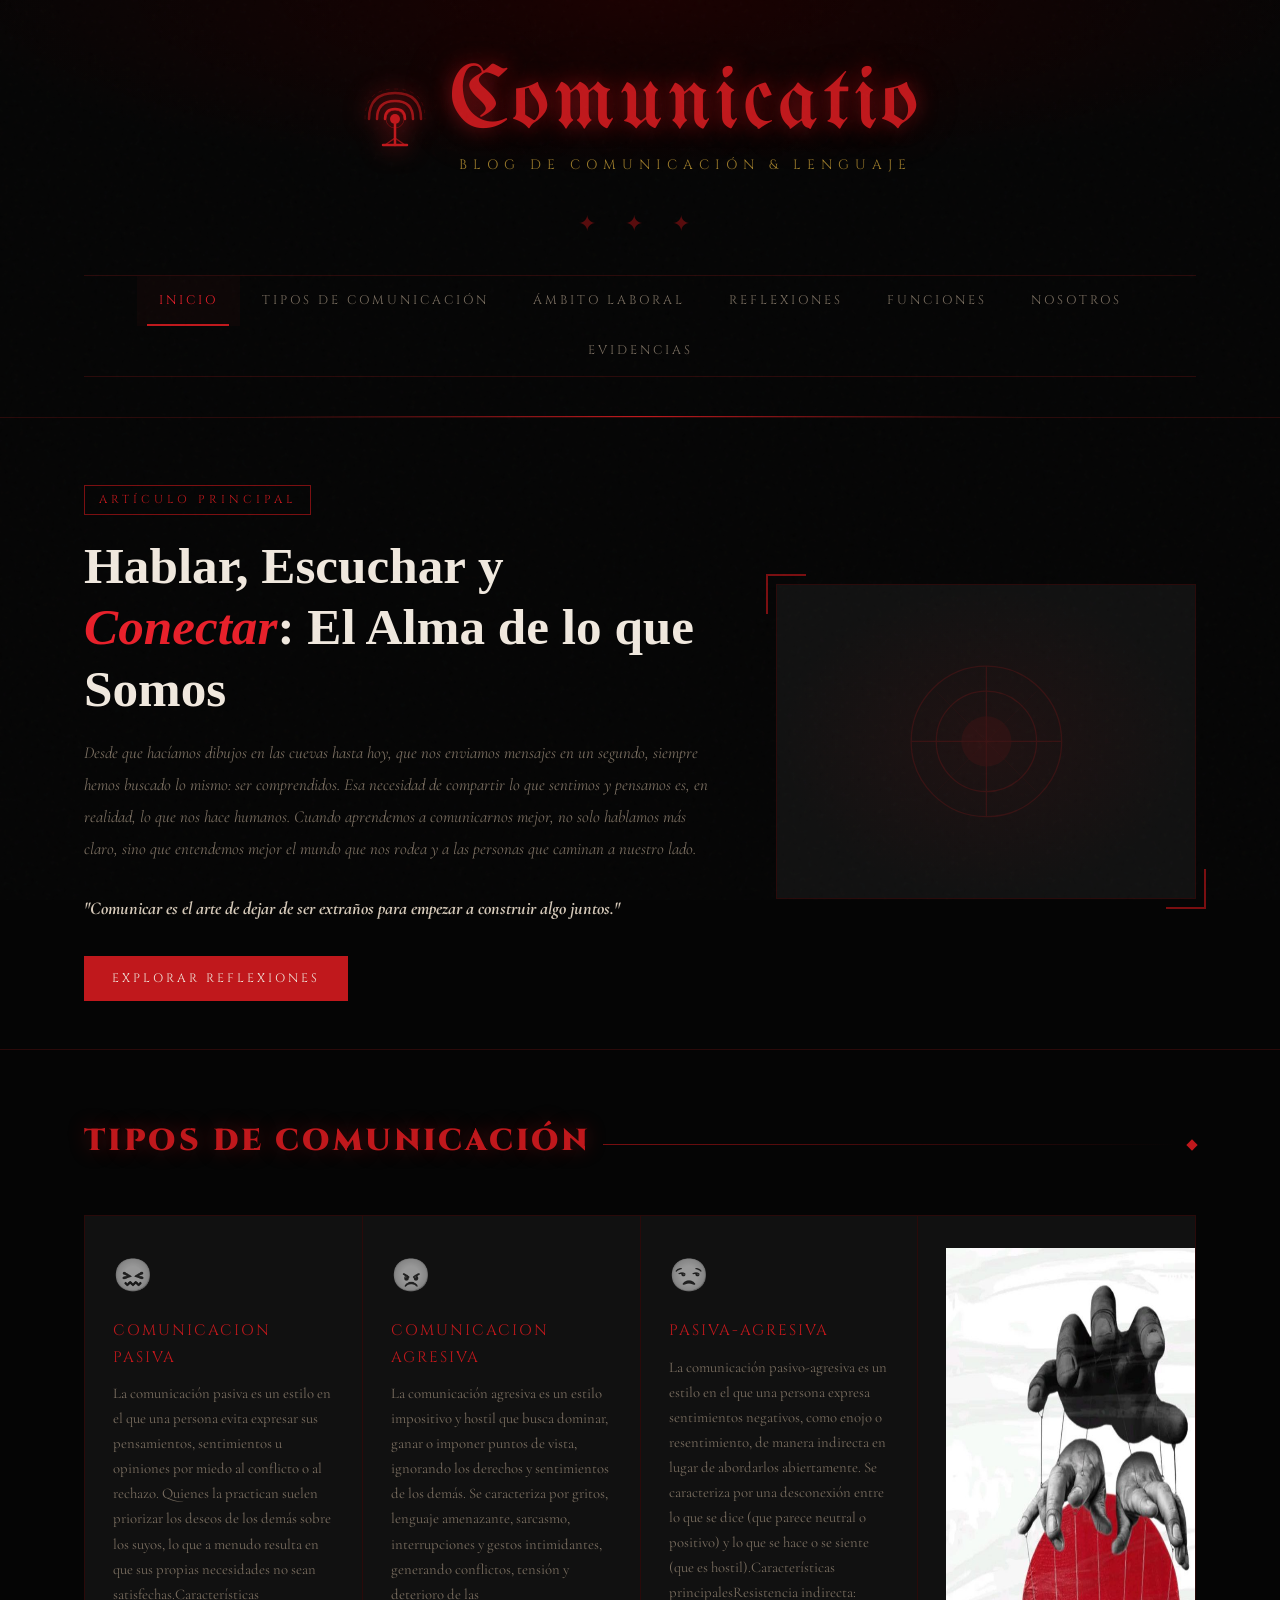
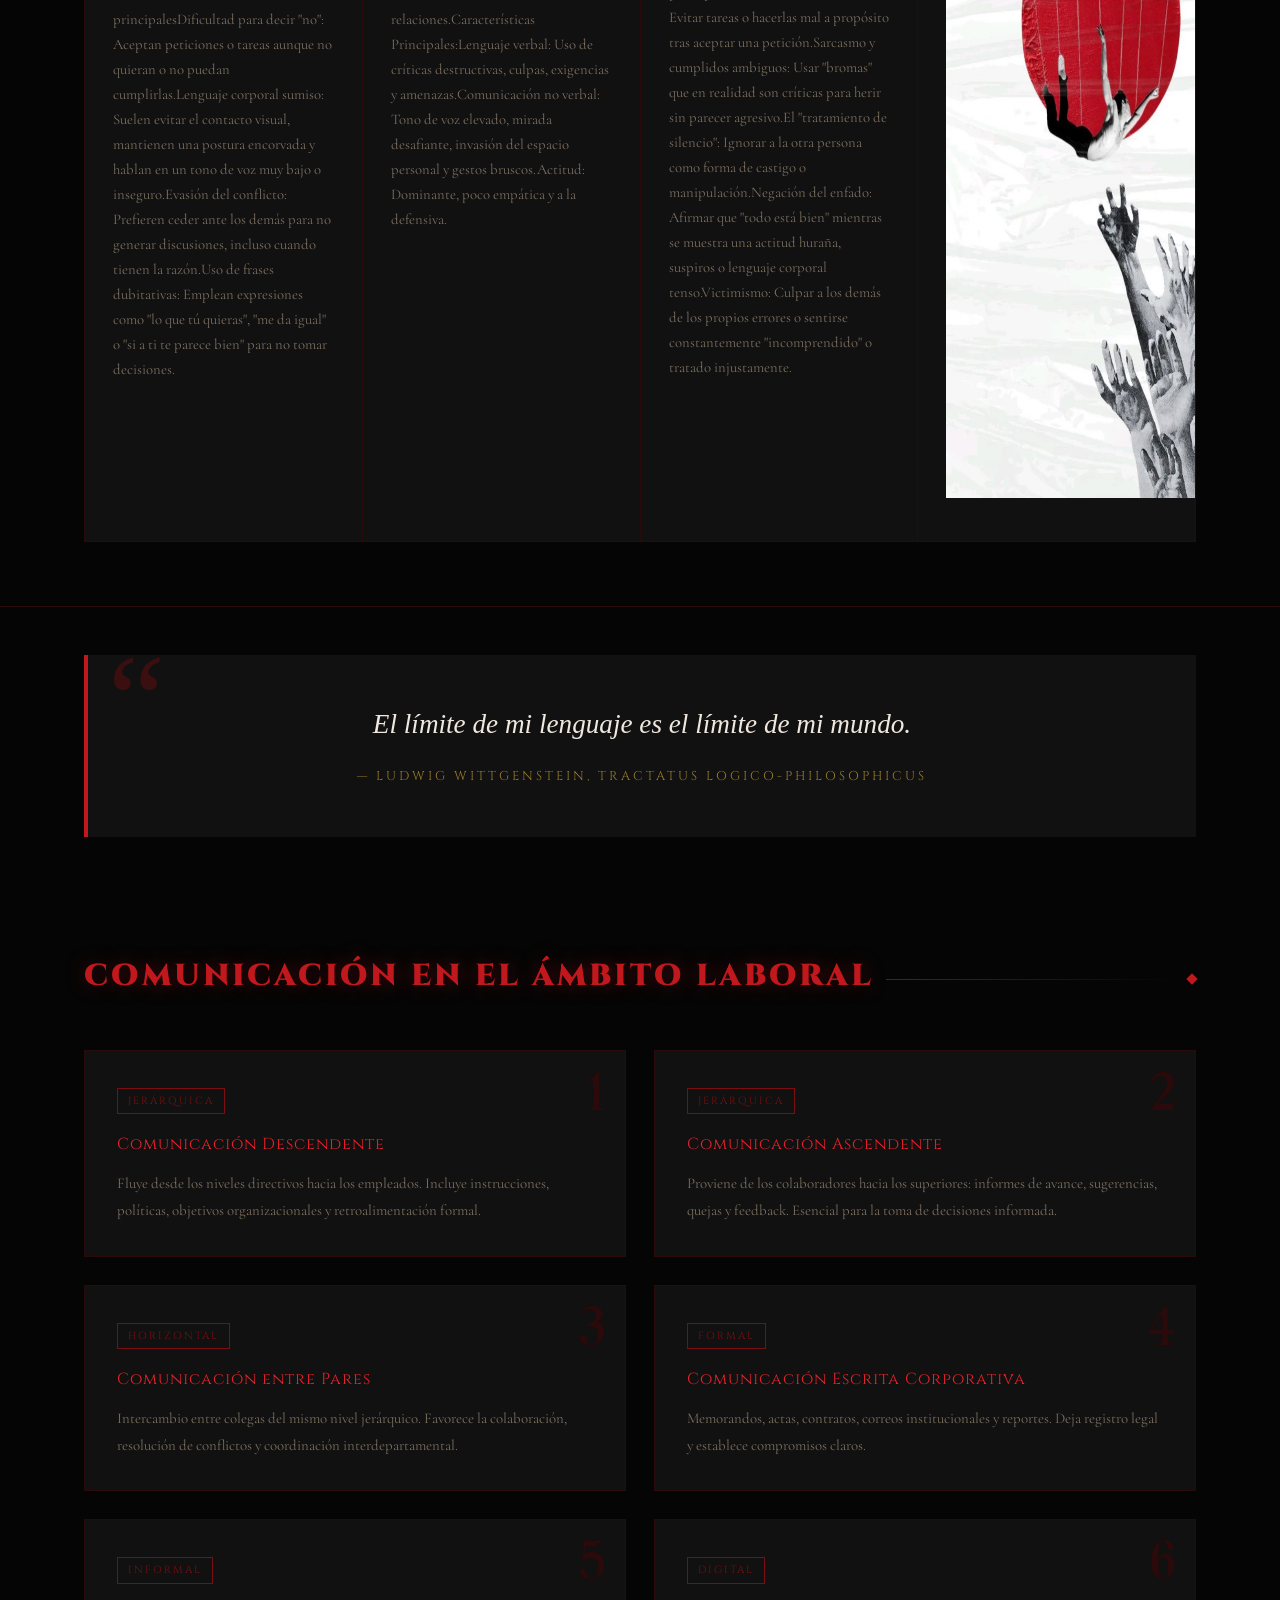
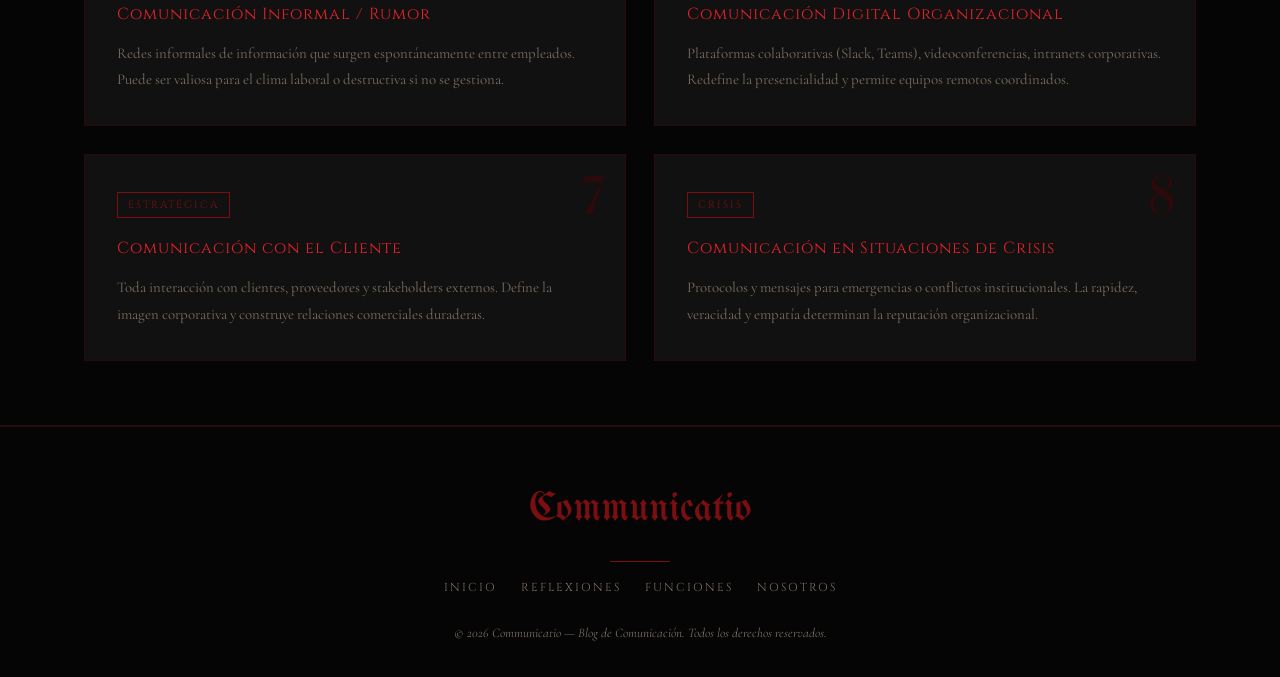
==== index.html @ f16a6598 "pagina de comunicacion" ====
<!DOCTYPE html>
<html lang="es">
<head>
  <meta charset="UTF-8" />
  <meta name="viewport" content="width=device-width, initial-scale=1.0"/>
  <title>Communicatio — Blog de Comunicación</title>
  <link href="https://fonts.googleapis.com/css2?family=UnifrakturMaguntia&family=IM+Fell+English:ital@0;1&family=Cinzel:wght@400;600;900&family=Cormorant+Garamond:ital,wght@0,300;0,400;0,600;1,300;1,400&display=swap" rel="stylesheet"/>
  <link rel="stylesheet" href="/css/style.css">
  
</head>
<body>

<!-- ══════════ HEADER ══════════ -->
<header>
  <div class="container">
    <a href="index.html" class="logo-wrap">
      <svg class="logo-svg" viewBox="0 0 72 72" fill="none" xmlns="http://www.w3.org/2000/svg">
        <path d="M10 36 Q10 10 36 10 Q62 10 62 36" stroke="#c0181c" stroke-width="2.5" stroke-linecap="round" fill="none" opacity="0.6"/>
        <path d="M18 36 Q18 18 36 18 Q54 18 54 36" stroke="#c0181c" stroke-width="2.5" stroke-linecap="round" fill="none" opacity="0.8"/>
        <path d="M26 36 Q26 26 36 26 Q46 26 46 36" stroke="#c0181c" stroke-width="2.5" stroke-linecap="round" fill="none"/>
        <circle cx="36" cy="36" r="5" fill="#c0181c"/>
        <circle cx="36" cy="36" r="9" stroke="#c0181c" stroke-width="1" fill="none" opacity="0.4"/>
        <line x1="36" y1="41" x2="36" y2="62" stroke="#c0181c" stroke-width="2.5" stroke-linecap="round"/>
        <line x1="24" y1="62" x2="48" y2="62" stroke="#c0181c" stroke-width="2.5" stroke-linecap="round"/>
        <line x1="36" y1="55" x2="26" y2="62" stroke="#c0181c" stroke-width="1.5" opacity="0.7"/>
        <line x1="36" y1="55" x2="46" y2="62" stroke="#c0181c" stroke-width="1.5" opacity="0.7"/>
        <path d="M6 36 Q6 6 36 6 Q66 6 66 36" stroke="#7a0e10" stroke-width="1" stroke-linecap="round" fill="none" opacity="0.35" stroke-dasharray="3 5"/>
      </svg>
      <div>
        <div class="site-title">Comunicatio</div>
        <div class="site-subtitle">Blog de Comunicación &amp; Lenguaje</div>
      </div>
    </a>

    <div class="ornament">✦ ✦ ✦</div>

    <nav>
      <a href="index.html" class="active">Inicio</a>
      <a href="index.html#tipos">Tipos de Comunicación</a>
      <a href="index.html#laboral">Ámbito Laboral</a>
      <a href="teorias.html">Reflexiones</a>
      <a href="recursos.html">Funciones</a>
      <a href="acerca.html">Nosotros</a>
      <a href="evidencias.html">Evidencias</a>
    </nav>
  </div>
</header>

<!-- ══════════ HERO ══════════ -->
<section class="hero">
  <div class="container">
    <div class="hero-inner">
      <div>
        <span class="hero-tag">Artículo Principal</span>
        <h1 class="hero-title"> Hablar, Escuchar y <em>Conectar</em>: El Alma de lo que Somos</h1>
        <p class="hero-excerpt">
          Desde que hacíamos dibujos en las cuevas hasta hoy, que nos enviamos mensajes en un segundo, siempre hemos buscado lo mismo: ser comprendidos. Esa necesidad de compartir lo que sentimos y pensamos es, en realidad, lo que nos hace humanos.

          Cuando aprendemos a comunicarnos mejor, no solo hablamos más claro, sino que entendemos mejor el mundo que nos rodea y a las personas que caminan a nuestro lado.
        </p>

        <strong><em>"Comunicar es el arte de dejar de ser extraños para empezar a construir algo juntos."</em></strong><br><br>
        <a href="teorias.html" class="btn">Explorar Reflexiones</a>
      </div>
      <div class="hero-frame">
        <div class="hero-img-box">
          <svg viewBox="0 0 200 200" fill="none" xmlns="http://www.w3.org/2000/svg">
            <circle cx="100" cy="100" r="60" stroke="#c0181c" stroke-width="1"/>
            <circle cx="100" cy="100" r="40" stroke="#c0181c" stroke-width="1"/>
            <circle cx="100" cy="100" r="20" fill="#c0181c" opacity=".5"/>
            <line x1="40" y1="100" x2="160" y2="100" stroke="#c0181c" stroke-width="1"/>
            <line x1="100" y1="40" x2="100" y2="160" stroke="#c0181c" stroke-width="1"/>
            <path d="M60 60 L140 140 M140 60 L60 140" stroke="#c0181c" stroke-width=".5" opacity=".4"/>
          </svg>
        </div>
      </div>
    </div>
  </div>
</section>

<!-- ══════════ TIPOS DE COMUNICACIÓN ══════════ -->
<section class="tipos-section" id="tipos">
  <div class="container">
    <div class="section-rule">
      <h2 class="section-heading">Tipos de Comunicación</h2>
      <div class="line"></div>
      <div class="diamond"></div>
    </div>
    <div class="tipos-grid">
      <div class="tipo-card">
        <span class="tipo-icon">😖</span>
        <div class="tipo-name">Comunicacion Pasiva</div>
        <p class="tipo-desc">La comunicación pasiva es un estilo en el que una persona evita expresar sus pensamientos, sentimientos u opiniones por miedo al conflicto o al rechazo. Quienes la practican suelen priorizar los deseos de los demás sobre los suyos, lo que a menudo resulta en que sus propias necesidades no sean satisfechas.Características principalesDificultad para decir "no": Aceptan peticiones o tareas aunque no quieran o no puedan cumplirlas.Lenguaje corporal sumiso: Suelen evitar el contacto visual, mantienen una postura encorvada y hablan en un tono de voz muy bajo o inseguro.Evasión del conflicto: Prefieren ceder ante los demás para no generar discusiones, incluso cuando tienen la razón.Uso de frases dubitativas: Emplean expresiones como "lo que tú quieras", "me da igual" o "si a ti te parece bien" para no tomar decisiones.</p>
     </div>
      <div class="tipo-card">
        <span class="tipo-icon">😠</span>
        <div class="tipo-name">Comunicacion Agresiva</div>
        <p class="tipo-desc">La comunicación agresiva es un estilo impositivo y hostil que busca dominar, ganar o imponer puntos de vista, ignorando los derechos y sentimientos de los demás. Se caracteriza por gritos, lenguaje amenazante, sarcasmo, interrupciones y gestos intimidantes, generando conflictos, tensión y deterioro de las relaciones.Características Principales:Lenguaje verbal: Uso de críticas destructivas, culpas, exigencias y amenazas.Comunicación no verbal: Tono de voz elevado, mirada desafiante, invasión del espacio personal y gestos bruscos.Actitud: Dominante, poco empática y a la defensiva.</p>
      </div>
      <div class="tipo-card">
        <span class="tipo-icon">😒</span>
        <div class="tipo-name">Pasiva-Agresiva</div>
        <p class="tipo-desc">La comunicación pasivo-agresiva es un estilo en el que una persona expresa sentimientos negativos, como enojo o resentimiento, de manera indirecta en lugar de abordarlos abiertamente. Se caracteriza por una desconexión entre lo que se dice (que parece neutral o positivo) y lo que se hace o se siente (que es hostil).Características principalesResistencia indirecta: Evitar tareas o hacerlas mal a propósito tras aceptar una petición.Sarcasmo y cumplidos ambiguos: Usar "bromas" que en realidad son críticas para herir sin parecer agresivo.El "tratamiento de silencio": Ignorar a la otra persona como forma de castigo o manipulación.Negación del enfado: Afirmar que "todo está bien" mientras se muestra una actitud huraña, suspiros o lenguaje corporal tenso.Victimismo: Culpar a los demás de los propios errores o sentirse constantemente "incomprendido" o tratado injustamente.</p>
      </div>
      <div class="tipo-card"><img src="/img/falling.jpg" width="300" height="850"></p>
      </div>
 </div>
</section>

<!-- ══════════ QUOTE ══════════ -->
<div class="container">
  <blockquote class="quote-block">
    <p class="quote-text">El límite de mi lenguaje es el límite de mi mundo.</p>
    <p class="quote-author">— Ludwig Wittgenstein, Tractatus Logico-Philosophicus</p>
  </blockquote>
</div>

<!-- ══════════ COMUNICACIÓN LABORAL ══════════ -->
<section class="laboral-section" id="laboral">
  <div class="container">
    <div class="section-rule">
      <h2 class="section-heading">Comunicación en el Ámbito Laboral</h2>
      <div class="line"></div>
      <div class="diamond"></div>
    </div>
    <div class="laboral-grid">
      <div class="laboral-card">
        <div class="laboral-card-num">1</div>
        <span class="laboral-badge">Jerárquica</span>
        <div class="laboral-card-title">Comunicación Descendente</div>
        <p>Fluye desde los niveles directivos hacia los empleados. Incluye instrucciones, políticas, objetivos organizacionales y retroalimentación formal.</p>
      </div>
      <div class="laboral-card">
        <div class="laboral-card-num">2</div>
        <span class="laboral-badge">Jerárquica</span>
        <div class="laboral-card-title">Comunicación Ascendente</div>
        <p>Proviene de los colaboradores hacia los superiores: informes de avance, sugerencias, quejas y feedback. Esencial para la toma de decisiones informada.</p>
      </div>
      <div class="laboral-card">
        <div class="laboral-card-num">3</div>
        <span class="laboral-badge">Horizontal</span>
        <div class="laboral-card-title">Comunicación entre Pares</div>
        <p>Intercambio entre colegas del mismo nivel jerárquico. Favorece la colaboración, resolución de conflictos y coordinación interdepartamental.</p>
      </div>
      <div class="laboral-card">
        <div class="laboral-card-num">4</div>
        <span class="laboral-badge">Formal</span>
        <div class="laboral-card-title">Comunicación Escrita Corporativa</div>
        <p>Memorandos, actas, contratos, correos institucionales y reportes. Deja registro legal y establece compromisos claros.</p>
      </div>
      <div class="laboral-card">
        <div class="laboral-card-num">5</div>
        <span class="laboral-badge">Informal</span>
        <div class="laboral-card-title">Comunicación Informal / Rumor</div>
        <p>Redes informales de información que surgen espontáneamente entre empleados. Puede ser valiosa para el clima laboral o destructiva si no se gestiona.</p>
      </div>
      <div class="laboral-card">
        <div class="laboral-card-num">6</div>
        <span class="laboral-badge">Digital</span>
        <div class="laboral-card-title">Comunicación Digital Organizacional</div>
        <p>Plataformas colaborativas (Slack, Teams), videoconferencias, intranets corporativas. Redefine la presencialidad y permite equipos remotos coordinados.</p>
      </div>
      <div class="laboral-card">
        <div class="laboral-card-num">7</div>
        <span class="laboral-badge">Estratégica</span>
        <div class="laboral-card-title">Comunicación con el Cliente</div>
        <p>Toda interacción con clientes, proveedores y stakeholders externos. Define la imagen corporativa y construye relaciones comerciales duraderas.</p>
      </div>
      <div class="laboral-card">
        <div class="laboral-card-num">8</div>
        <span class="laboral-badge">Crisis</span>
        <div class="laboral-card-title">Comunicación en Situaciones de Crisis</div>
        <p>Protocolos y mensajes para emergencias o conflictos institucionales. La rapidez, veracidad y empatía determinan la reputación organizacional.</p>
      </div>
    </div>
  </div>
</section>

<!-- ══════════ POSTS + SIDEBAR ══════════ -->


<!-- ══════════ FOOTER ══════════ -->
<footer>
  <div class="container">
    <div class="footer-logo">Communicatio</div>
    <div class="footer-divider"></div>
    <div class="footer-links">
      <a href="index.html">Inicio</a>
      <a href="teorias.html">Reflexiones</a>
      <a href="recursos.html">Funciones</a>
      <a href="acerca.html">Nosotros</a>
    </div>
    <p class="footer-copy">© 2026 Communicatio — Blog de Comunicación. Todos los derechos reservados.</p>
  </div>
</footer>

</body>
</html>
---- css/style.css ----
/* ════════════════════════════════
   COMMUNICATIO — styles.css
   Estilos globales para todas las páginas
════════════════════════════════ */

/* ── VARIABLES ── */
:root {
  --bg:          #050505;
  --surface:     #0d0d0d;
  --card:        #111111;
  --border:      #2a0a0a;
  --red:         #c0181c;
  --red-light:   #e8202a;
  --red-glow:    #ff2a30;
  --red-dim:     #7a0e10;
  --gold:        #9a7a2a;
  --gold-light:  #c9a84c;
  --text:        #d4c8b8;
  --text-muted:  #7a6e60;
  --white:       #f0e8de;
}

/* ── RESET ── */
*, *::before, *::after { box-sizing: border-box; margin: 0; padding: 0; }
html { scroll-behavior: smooth; }

body {
  background: var(--bg);
  color: var(--text);
  font-family: 'Cormorant Garamond', Georgia, serif;
  font-size: 18px;
  line-height: 1.75;
  overflow-x: hidden;
}

body::before {
  content: '';
  position: fixed; inset: 0;
  background-image: url("data:image/svg+xml,%3Csvg viewBox='0 0 200 200' xmlns='http://www.w3.org/2000/svg'%3E%3Cfilter id='noise'%3E%3CfeTurbulence type='fractalNoise' baseFrequency='0.85' numOctaves='4' stitchTiles='stitch'/%3E%3C/filter%3E%3Crect width='100%25' height='100%25' filter='url(%23noise)' opacity='0.04'/%3E%3C/svg%3E");
  pointer-events: none;
  z-index: 9999;
  opacity: 0.5;
}

::-webkit-scrollbar { width: 6px; }
::-webkit-scrollbar-track { background: var(--bg); }
::-webkit-scrollbar-thumb { background: var(--red-dim); border-radius: 3px; }
::selection { background: var(--red); color: var(--white); }

/* ════════════════════════════════
   HEADER
════════════════════════════════ */
header {
  position: relative;
  text-align: center ;
  padding: 60px 20px 40px;
  border-bottom: 1px solid var(--border);
  background: radial-gradient(ellipse 80% 60% at 50% 0%, #1a0000 0%, transparent 70%);
  overflow: visible;
}

header::after {
  content: '';
  position: absolute;
  bottom: 0; left: 50%;
  transform: translateX(-50%);
  width: 60%; height: 1px;
  background: linear-gradient(90deg, transparent, var(--red), transparent);
}

.logo-wrap {
  display: inline-flex;
  align-items: center;
  gap: 18px;
  margin-bottom: 16px;
  text-decoration: none;
}

.logo-svg {
  width: 72px; height: 72px;
  filter: drop-shadow(0 0 12px var(--red));
  animation: pulse-glow 3s ease-in-out infinite;
}

@keyframes pulse-glow {
  0%, 100% { filter: drop-shadow(0 0 8px var(--red)); }
  50%       { filter: drop-shadow(0 0 22px var(--red-glow)) drop-shadow(0 0 40px var(--red-dim)); }
}

.site-title {
  font-family: 'UnifrakturMaguntia', cursive;
  font-size: clamp(2.8rem, 7vw, 5.5rem);
  color: var(--red);
  letter-spacing: 4px;
  line-height: 1;
  text-shadow: 0 0 20px rgba(192,24,28,.6), 0 0 60px rgba(192,24,28,.2);
  text-align: center;
}

.site-subtitle {
  font-family: 'Cinzel', serif;
  font-size: .85rem;
  letter-spacing: 6px;
  text-transform: uppercase;
  color: var(--gold);
  margin-top: 6px;
  text-align: center;
}

.ornament {
  color: var(--red-dim);
  font-size: 1.4rem;
  letter-spacing: 12px;
  margin: 10px 0 0;
  opacity: .7;
}

/* ── NAV ── */
nav {
  display: flex;
  justify-content: center;
  flex-wrap: wrap;
  gap: 0;
  margin-top: 32px;
  border-top: 1px solid var(--border);
  border-bottom: 1px solid var(--border);
}

nav a {
  font-family: 'Cinzel', serif;
  font-size: .78rem;
  letter-spacing: 3px;
  text-transform: uppercase;
  color: var(--text-muted);
  text-decoration: none;
  padding: 14px 22px;
  transition: color .3s, background .3s;
  position: relative;
}

nav a::after {
  content: '';
  position: absolute;
  bottom: 0; left: 50%; right: 50%;
  height: 2px;
  background: var(--red);
  transition: left .3s, right .3s;
}

nav a:hover,
nav a.active { color: var(--red-light); background: rgba(192,24,28,.04); }
nav a:hover::after,
nav a.active::after { left: 10%; right: 10%; }

/* ════════════════════════════════
   LAYOUT
════════════════════════════════ */
.container {
  max-width: 1160px;
  margin: 0 auto;
  padding: 0 24px;
}

/* ── TÍTULOS DE SECCIÓN ── */
.section-heading {
  font-family: 'Cinzel', serif;
  font-size: clamp(1.3rem, 3vw, 1.9rem);
  font-weight: 900;
  color: var(--red);
  letter-spacing: 3px;
  text-transform: uppercase;
  margin-bottom: 8px;
  text-shadow: 0 0 20px rgba(192,24,28,.4);
}

.section-rule {
  display: flex;
  align-items: center;
  gap: 12px;
  margin-bottom: 40px;
}

.section-rule .line {
  flex: 1;
  height: 1px;
  background: linear-gradient(90deg, var(--red-dim), transparent);
}

.section-rule .diamond {
  width: 8px; height: 8px;
  background: var(--red);
  transform: rotate(45deg);
  flex-shrink: 0;
}

/* ── PAGE HERO (páginas internas) ── */
.page-hero {
  padding: 64px 0 48px;
  border-bottom: 1px solid var(--border);
  text-align: center;
  background: radial-gradient(ellipse 60% 60% at 50% 0%, rgba(192,24,28,.06) 0%, transparent 70%);
}

.page-hero-tag {
  font-family: 'Cinzel', serif;
  font-size: .72rem;
  letter-spacing: 4px;
  text-transform: uppercase;
  color: var(--red);
  border: 1px solid var(--red-dim);
  display: inline-block;
  padding: 4px 14px;
  margin-bottom: 20px;
}

.page-hero h1 {
  font-family: 'IM Fell English', Georgia, serif;
  font-size: clamp(2.2rem, 5vw, 3.8rem);
  color: var(--white);
  line-height: 1.2;
  margin-bottom: 16px;
}

.page-hero h1 em { color: var(--red-light); font-style: italic; }

.page-hero p {
  font-size: 1.05rem;
  color: var(--text-muted);
  font-style: italic;
  max-width: 640px;
  margin: 0 auto;
  line-height: 1.9;
}

/* ════════════════════════════════
   HERO (index)
════════════════════════════════ */
.hero {
  padding: 64px 0 48px;
  border-bottom: 1px solid var(--border);
}

.hero-inner {
  display: grid;
  grid-template-columns: 1fr 420px;
  gap: 56px;
  align-items: center;
}

.hero-tag {
  font-family: 'Cinzel', serif;
  font-size: .72rem;
  letter-spacing: 4px;
  text-transform: uppercase;
  color: var(--red);
  border: 1px solid var(--red-dim);
  display: inline-block;
  padding: 4px 14px;
  margin-bottom: 20px;
}

.hero-title {
  font-family: 'IM Fell English', Georgia, serif;
  font-size: clamp(2rem, 4vw, 3.2rem);
  color: var(--white);
  line-height: 1.2;
  margin-bottom: 18px;
}

.hero-title em { color: var(--red-light); font-style: italic; }

.hero-excerpt {
  color: var(--text-muted);
  font-size: 1.05rem;
  font-style: italic;
  margin-bottom: 28px;
  line-height: 1.9;
}

.btn {
  font-family: 'Cinzel', serif;
  font-size: .76rem;
  letter-spacing: 3px;
  text-transform: uppercase;
  color: var(--white);
  background: var(--red);
  border: none;
  padding: 12px 28px;
  cursor: pointer;
  text-decoration: none;
  display: inline-block;
  transition: background .3s, box-shadow .3s;
}

.btn:hover {
  background: var(--red-light);
  box-shadow: 0 0 24px rgba(192,24,28,.5);
}

.hero-frame { position: relative; }

.hero-img-box {
  width: 100%;
  aspect-ratio: 4/3;
  background: var(--card);
  border: 1px solid var(--border);
  display: flex;
  align-items: center;
  justify-content: center;
  overflow: hidden;
  position: relative;
}

.hero-img-box svg { width: 60%; opacity: .18; }

.hero-img-box::before {
  content: '';
  position: absolute; inset: 0;
  background: radial-gradient(ellipse at center, rgba(192,24,28,.08) 0%, transparent 70%);
}

.hero-frame::before,
.hero-frame::after {
  content: '';
  position: absolute;
  width: 40px; height: 40px;
  border-color: var(--red-dim);
  border-style: solid;
}

.hero-frame::before { top: -10px; left: -10px; border-width: 2px 0 0 2px; }
.hero-frame::after  { bottom: -10px; right: -10px; border-width: 0 2px 2px 0; }

/* ════════════════════════════════
   TIPOS DE COMUNICACIÓN
════════════════════════════════ */
.tipos-section {
  padding: 64px 0;
  border-bottom: 1px solid var(--border);
}

.tipos-grid {
  display: grid;
  grid-template-columns: repeat(auto-fill, minmax(260px, 1fr));
  gap: 1px;
  background: var(--border);
  border: 1px solid var(--border);
}

.tipo-card {
  background: var(--card);
  padding: 32px 28px;
  transition: background .3s;
  position: relative;
  overflow: hidden;
  cursor: pointer;
}

.tipo-card::before {
  content: '';
  position: absolute;
  top: 0; left: 0;
  width: 3px; height: 0;
  background: var(--red);
  transition: height .4s ease;
}

.tipo-card:hover { background: #161010; }
.tipo-card:hover::before { height: 100%; }

.tipo-icon {
  font-size: 2rem;
  margin-bottom: 14px;
  display: block;
  filter: grayscale(1) brightness(0.7);
  transition: filter .3s;
}

.tipo-card:hover .tipo-icon { filter: none; }

.tipo-name {
  font-family: 'Cinzel', serif;
  font-size: .95rem;
  letter-spacing: 2px;
  color: var(--red);
  text-transform: uppercase;
  margin-bottom: 10px;
}

.tipo-desc {
  font-size: .92rem;
  color: var(--text-muted);
  line-height: 1.7;
}

/* ════════════════════════════════
   COMUNICACIÓN LABORAL
════════════════════════════════ */
.laboral-section {
  padding: 64px 0;
  border-bottom: 1px solid var(--border);
}

.laboral-grid {
  display: grid;
  grid-template-columns: 1fr 1fr;
  gap: 28px;
}

.laboral-card {
  background: var(--card);
  border: 1px solid var(--border);
  padding: 32px;
  position: relative;
  transition: border-color .3s, transform .3s;
}

.laboral-card:hover {
  border-color: var(--red-dim);
  transform: translateY(-3px);
}

.laboral-card-num {
  font-family: 'UnifrakturMaguntia', cursive;
  font-size: 3.5rem;
  color: var(--border);
  position: absolute;
  top: 16px; right: 20px;
  line-height: 1;
  transition: color .3s;
}

.laboral-card:hover .laboral-card-num { color: var(--red-dim); }

.laboral-card-title {
  font-family: 'Cinzel', serif;
  font-size: 1rem;
  color: var(--red-light);
  margin-bottom: 12px;
  letter-spacing: 1px;
}

.laboral-card p { font-size: .93rem; color: var(--text-muted); line-height: 1.8; }

.laboral-badge {
  display: inline-block;
  font-family: 'Cinzel', serif;
  font-size: .65rem;
  letter-spacing: 2px;
  padding: 3px 10px;
  border: 1px solid var(--red-dim);
  color: var(--red-dim);
  text-transform: uppercase;
  margin-bottom: 16px;
}

/* ════════════════════════════════
   POSTS GRID
════════════════════════════════ */
.posts-grid {
  display: grid;
  grid-template-columns: repeat(3, 1fr);
  gap: 24px;
}

.post-card {
  background: var(--card);
  border: 1px solid var(--border);
  overflow: hidden;
  transition: border-color .3s, transform .3s;
}

.post-card:hover {
  border-color: var(--red-dim);
  transform: translateY(-4px);
}

.post-thumb {
  height: 160px;
  background: var(--surface);
  display: flex;
  align-items: center;
  justify-content: center;
  position: relative;
  overflow: hidden;
}

.post-thumb-label {
  font-family: 'UnifrakturMaguntia', cursive;
  font-size: 2.5rem;
  color: rgba(192,24,28,.15);
  text-align: center;
  padding: 0 20px;
  line-height: 1.2;
}

.post-thumb::after {
  content: '';
  position: absolute;
  bottom: 0; left: 0; right: 0;
  height: 60px;
  background: linear-gradient(transparent, var(--card));
}

.post-body { padding: 24px; }

.post-cat {
  font-family: 'Cinzel', serif;
  font-size: .68rem;
  letter-spacing: 3px;
  text-transform: uppercase;
  color: var(--red);
  margin-bottom: 10px;
  display: block;
}

.post-title {
  font-family: 'IM Fell English', serif;
  font-size: 1.15rem;
  color: var(--white);
  margin-bottom: 10px;
  line-height: 1.4;
}

.post-title a { color: inherit; text-decoration: none; transition: color .3s; }
.post-title a:hover { color: var(--red-light); }

.post-meta { font-size: .8rem; color: var(--text-muted); font-style: italic; }
.post-excerpt { font-size: .9rem; color: var(--text-muted); margin: 10px 0 16px; line-height: 1.7; }

/* ════════════════════════════════
   QUOTE
════════════════════════════════ */
.quote-block {
  margin: 48px 0;
  padding: 48px 60px;
  background: var(--card);
  border-left: 4px solid var(--red);
  text-align: center;
  position: relative;
}

.quote-block::before {
  content: '\201C';
  font-family: 'IM Fell English', serif;
  font-size: 8rem;
  color: var(--red-dim);
  position: absolute;
  top: -20px; left: 20px;
  line-height: 1;
  opacity: .4;
}

.quote-text {
  font-family: 'IM Fell English', serif;
  font-size: clamp(1.2rem, 2.5vw, 1.7rem);
  font-style: italic;
  color: var(--white);
  line-height: 1.6;
}

.quote-author {
  font-family: 'Cinzel', serif;
  font-size: .8rem;
  letter-spacing: 3px;
  color: var(--gold);
  margin-top: 20px;
  text-transform: uppercase;
}

/* ════════════════════════════════
   SIDEBAR
════════════════════════════════ */
.main-with-sidebar {
  display: grid;
  grid-template-columns: 1fr 300px;
  gap: 48px;
  padding: 64px 0;
}

.widget {
  background: var(--card);
  border: 1px solid var(--border);
  padding: 28px;
  margin-bottom: 28px;
}

.widget-title {
  font-family: 'Cinzel', serif;
  font-size: .82rem;
  letter-spacing: 3px;
  text-transform: uppercase;
  color: var(--red);
  border-bottom: 1px solid var(--border);
  padding-bottom: 12px;
  margin-bottom: 20px;
}

.widget ul { list-style: none; }

.widget ul li {
  border-bottom: 1px solid var(--border);
  padding: 10px 0;
  font-size: .92rem;
  color: var(--text-muted);
  cursor: pointer;
  transition: color .2s, padding-left .2s;
  display: flex;
  align-items: center;
  gap: 8px;
}

.widget ul li::before {
  content: '◆';
  color: var(--red-dim);
  font-size: .5rem;
  flex-shrink: 0;
}

.widget ul li a {
  color: inherit;
  text-decoration: none;
  transition: color .2s;
}

.widget ul li:hover,
.widget ul li:hover a { color: var(--red-light); padding-left: 4px; }
.widget ul li:last-child { border-bottom: none; }

.tag-cloud { display: flex; flex-wrap: wrap; gap: 8px; }

.tag {
  font-family: 'Cinzel', serif;
  font-size: .68rem;
  letter-spacing: 2px;
  text-transform: uppercase;
  color: var(--text-muted);
  border: 1px solid var(--border);
  padding: 5px 12px;
  cursor: pointer;
  transition: color .2s, border-color .2s;
}

.tag:hover { color: var(--red); border-color: var(--red-dim); }

/* ════════════════════════════════
   NEWSLETTER
════════════════════════════════ */
.newsletter {
  padding: 56px 0;
  border-top: 1px solid var(--border);
  border-bottom: 1px solid var(--border);
  text-align: center;
  background: radial-gradient(ellipse 60% 80% at 50% 50%, rgba(192,24,28,.04) 0%, transparent 70%);
}

.newsletter h3 {
  font-family: 'Cinzel', serif;
  font-size: 1.3rem;
  letter-spacing: 3px;
  color: var(--red);
  text-transform: uppercase;
  margin-bottom: 10px;
}

.newsletter p { color: var(--text-muted); font-style: italic; margin-bottom: 28px; }

.newsletter-form {
  display: flex;
  justify-content: center;
  gap: 0;
  max-width: 480px;
  margin: 0 auto;
}

.newsletter-form input {
  flex: 1;
  background: var(--surface);
  border: 1px solid var(--border);
  border-right: none;
  color: var(--text);
  padding: 12px 18px;
  font-family: 'Cormorant Garamond', serif;
  font-size: .95rem;
  outline: none;
  transition: border-color .3s;
}

.newsletter-form input:focus { border-color: var(--red-dim); }
.newsletter-form input::placeholder { color: var(--text-muted); }

/* ════════════════════════════════
   FOOTER
════════════════════════════════ */
footer {
  padding: 48px 0 32px;
  text-align: center;
  border-top: 1px solid var(--border);
}

.footer-logo {
  font-family: 'UnifrakturMaguntia', cursive;
  font-size: 2.5rem;
  color: var(--red-dim);
  margin-bottom: 16px;
}

.footer-links {
  display: flex;
  justify-content: center;
  flex-wrap: wrap;
  gap: 24px;
  margin: 16px 0;
}

.footer-links a {
  font-family: 'Cinzel', serif;
  font-size: .72rem;
  letter-spacing: 2px;
  text-transform: uppercase;
  color: var(--text-muted);
  text-decoration: none;
  transition: color .2s;
}

.footer-links a:hover { color: var(--red); }

.footer-copy { font-size: .82rem; color: var(--text-muted); margin-top: 24px; font-style: italic; }

.footer-divider { width: 60px; height: 1px; background: var(--red-dim); margin: 16px auto; }

/* ════════════════════════════════
   PÁGINA: TEORÍAS
════════════════════════════════ */
.teorias-grid {
  display: grid;
  grid-template-columns: 1fr;
  gap: 0;
  border: 1px solid var(--border);
}

.teoria-card {
  background: var(--card);
  border-bottom: 1px solid var(--border);
  display: grid;
  grid-template-columns: 260px 1fr;
  overflow: hidden;
  transition: background .3s;
}

.teoria-card:last-child { border-bottom: none; }
.teoria-card:hover { background: #140c0c; }

.teoria-num-col {
  background: var(--surface);
  border-right: 1px solid var(--border);
  display: flex;
  flex-direction: column;
  align-items: center;
  justify-content: center;
  padding: 36px 24px;
  text-align: center;
  gap: 12px;
}

.teoria-num {
  font-family: 'UnifrakturMaguntia', cursive;
  font-size: 4rem;
  color: var(--red);
  line-height: 1;
  text-shadow: 0 0 20px rgba(192,24,28,.4);
}

.teoria-autor {
  font-family: 'Cinzel', serif;
  font-size: .7rem;
  letter-spacing: 2px;
  text-transform: uppercase;
  color: var(--gold);
}

.teoria-year {
  font-family: 'Cormorant Garamond', serif;
  font-size: .85rem;
  color: var(--text-muted);
  font-style: italic;
}

.teoria-body {
  padding: 36px 40px;
}

.teoria-title {
  font-family: 'Cinzel', serif;
  font-size: 1.15rem;
  color: var(--red-light);
  letter-spacing: 1px;
  margin-bottom: 14px;
}

.teoria-body p {
  font-size: .95rem;
  color: var(--text-muted);
  line-height: 1.85;
  margin-bottom: 12px;
}

.teoria-body p:last-child { margin-bottom: 0; }

.teoria-elements {
  display: flex;
  flex-wrap: wrap;
  gap: 8px;
  margin-top: 16px;
}

.teoria-tag {
  font-family: 'Cinzel', serif;
  font-size: .65rem;
  letter-spacing: 2px;
  text-transform: uppercase;
  color: var(--red-dim);
  border: 1px solid var(--border);
  padding: 4px 12px;
}

/* ════════════════════════════════
   PÁGINA: ACERCA DE NOSOTROS
════════════════════════════════ */
.acerca-intro {
  padding: 56px 0;
  border-bottom: 1px solid var(--border);
}

.acerca-intro-text {
  max-width: 760px;
  margin: 0 auto;
  text-align: center;
}

.acerca-intro-text p {
  font-size: 1.1rem;
  color: var(--text-muted);
  font-style: italic;
  line-height: 1.9;
  margin-bottom: 16px;
}

/* Grid de 4 miembros */
.team-section {
  padding: 64px 0;
  border-bottom: 1px solid var(--border);
}

.team-grid {
  display: grid;
  grid-template-columns: repeat(4, 1fr);
  gap: 1px;
  background: var(--border);
  border: 1px solid var(--border);
}

.team-card {
  background: var(--card);
  padding: 40px 28px 32px;
  text-align: center;
  position: relative;
  transition: background .3s;
  overflow: hidden;
}

.team-card::before {
  content: '';
  position: absolute;
  top: 0; left: 0; right: 0;
  height: 0;
  background: linear-gradient(180deg, rgba(192,24,28,.08), transparent);
  transition: height .4s ease;
}

.team-card:hover { background: #140c0c; }
.team-card:hover::before { height: 100%; }

/* Foto placeholder */
.team-photo {
  width: 110px;
  height: 110px;
  border-radius: 50%;
  margin: 0 auto 20px;
  background: var(--surface);
  border: 2px solid var(--border);
  display: flex;
  align-items: center;
  justify-content: center;
  overflow: hidden;
  position: relative;
  transition: border-color .3s, box-shadow .3s;
}

.team-card:hover .team-photo {
  border-color: var(--red-dim);
  box-shadow: 0 0 20px rgba(192,24,28,.2);
}

.team-photo img {
  width: 100%;
  height: 100%;
  object-fit: cover;
  border-radius: 50%;
}

/* Icono placeholder cuando no hay foto */
.team-photo-placeholder {
  font-family: 'UnifrakturMaguntia', cursive;
  font-size: 2.8rem;
  color: var(--red-dim);
  line-height: 1;
  opacity: .5;
}

.team-name {
  font-family: 'Cinzel', serif;
  font-size: 1rem;
  color: var(--white);
  letter-spacing: 1px;
  margin-bottom: 6px;
}

.team-role {
  font-family: 'Cinzel', serif;
  font-size: .68rem;
  letter-spacing: 3px;
  text-transform: uppercase;
  color: var(--red);
  margin-bottom: 16px;
  display: block;
}

.team-divider {
  width: 30px;
  height: 1px;
  background: var(--red-dim);
  margin: 0 auto 16px;
}

.team-desc {
  font-size: .9rem;
  color: var(--text-muted);
  line-height: 1.75;
}

/* Misión / Visión */
.mision-grid {
  display: grid;
  grid-template-columns: 1fr 1fr;
  gap: 28px;
  padding: 56px 0;
  border-bottom: 1px solid var(--border);
}

.mision-card {
  background: var(--card);
  border: 1px solid var(--border);
  padding: 40px;
  position: relative;
}

.mision-card::before {
  content: '';
  position: absolute;
  top: 0; left: 0;
  width: 100%; height: 3px;
  background: linear-gradient(90deg, var(--red), transparent);
}

.mision-icon {
  font-size: 2.2rem;
  margin-bottom: 16px;
  display: block;
}

.mision-title {
  font-family: 'Cinzel', serif;
  font-size: 1rem;
  color: var(--red);
  letter-spacing: 3px;
  text-transform: uppercase;
  margin-bottom: 14px;
}

.mision-card p {
  font-size: .95rem;
  color: var(--text-muted);
  line-height: 1.85;
}

/* ════════════════════════════════
   PÁGINA: RECURSOS
════════════════════════════════ */
.recursos-section {
  padding: 64px 0;
  border-bottom: 1px solid var(--border);
}

.recursos-grid {
  display: grid;
  grid-template-columns: repeat(3, 1fr);
  gap: 24px;
}

.recurso-card {
  background: var(--card);
  border: 1px solid var(--border);
  padding: 32px 28px;
  transition: border-color .3s, transform .3s;
  position: relative;
  overflow: hidden;
}

.recurso-card::after {
  content: '';
  position: absolute;
  bottom: 0; left: 0; right: 0;
  height: 3px;
  background: var(--red);
  transform: scaleX(0);
  transition: transform .3s ease;
}

.recurso-card:hover {
  border-color: var(--red-dim);
  transform: translateY(-4px);
}

.recurso-card:hover::after { transform: scaleX(1); }

.recurso-icon { font-size: 2rem; margin-bottom: 16px; display: block; }

.recurso-tipo {
  font-family: 'Cinzel', serif;
  font-size: .65rem;
  letter-spacing: 3px;
  text-transform: uppercase;
  color: var(--red-dim);
  border: 1px solid var(--border);
  padding: 3px 10px;
  display: inline-block;
  margin-bottom: 14px;
}

.recurso-title {
  font-family: 'IM Fell English', serif;
  font-size: 1.1rem;
  color: var(--white);
  margin-bottom: 10px;
  line-height: 1.4;
}

.recurso-desc {
  font-size: .9rem;
  color: var(--text-muted);
  line-height: 1.75;
  margin-bottom: 20px;
}

.recurso-link {
  font-family: 'Cinzel', serif;
  font-size: .7rem;
  letter-spacing: 2px;
  text-transform: uppercase;
  color: var(--red);
  text-decoration: none;
  transition: color .2s;
}

.recurso-link:hover { color: var(--red-light); }

/* ════════════════════════════════
   RESPONSIVE
════════════════════════════════ */
@media (max-width: 1024px) {
  .team-grid { grid-template-columns: repeat(2, 1fr); }
}

@media (max-width: 900px) {
  .hero-inner { grid-template-columns: 1fr; }
  .hero-frame { display: none; }
  .posts-grid { grid-template-columns: 1fr 1fr; }
  .laboral-grid { grid-template-columns: 1fr; }
  .main-with-sidebar { grid-template-columns: 1fr; }
  .teoria-card { grid-template-columns: 1fr; }
  .teoria-num-col { flex-direction: row; justify-content: flex-start; padding: 20px 28px; border-right: none; border-bottom: 1px solid var(--border); }
  .recursos-grid { grid-template-columns: 1fr 1fr; }
  .mision-grid { grid-template-columns: 1fr; }
}

@media (max-width: 600px) {
  .posts-grid { grid-template-columns: 1fr; }
  .quote-block { padding: 36px 28px; }
  nav a { padding: 10px 14px; font-size: .7rem; }
  .team-grid { grid-template-columns: 1fr; }
  .recursos-grid { grid-template-columns: 1fr; }
}

    /* ─── ESTILOS DEL MENÚ DESPLEGABLE (DROPDOWN) ─── */
    .dropdown {
      position: relative;
      display: inline-block;
    }

    .dropbtn {
      cursor: pointer;
      display: flex;
      align-items: center;
      gap: 5px;
    }

    .arrow {
      font-size: 0.6rem;
      transition: transform 0.3s;
    }

    .dropdown-content {
      display: none;
      position: absolute;
      background-color: var(--card);
      min-width: 200px;
      box-shadow: 0px 10px 20px rgba(0,0,0,0.8);
      border: 1px solid var(--border);
      z-index: 1000;
      top: 100%;
      left: 0;
      padding: 10px 0;
    }

    .dropdown-content a {
      color: var(--text) !important;
      padding: 12px 20px;
      text-decoration: none;
      display: block;
      font-family: 'Cormorant Garamond', serif;
      font-size: 0.95rem;
      transition: 0.3s;
      border-bottom: 1px solid rgba(192, 24, 28, 0.1);
    }

    .dropdown-content a:hover {
      background: var(--surface);
      color: var(--red) !important;
      padding-left: 25px;
    }

    .dropdown:hover .dropdown-content { display: block; }
    .dropdown:hover .arrow { transform: rotate(180deg); color: var(--red); }

    /* ─── ESTILOS DE LOS CONTENEDORES DE ACTIVIDADES ─── */
    .evidencia-content {
      display: none; /* Oculto inicialmente */
      animation: fadeIn 0.6s ease forwards;
      margin-top: 50px;
    }

    .active-content { display: block; }

    .actividades-grid {
      display: grid;
      grid-template-columns: repeat(auto-fit, minmax(320px, 1fr));
      gap: 30px;
      margin-top: 40px;
    }

    .actividad-card {
      background: var(--card);
      border: 1px solid var(--border);
      padding: 25px;
      position: relative;
      transition: 0.4s cubic-bezier(0.175, 0.885, 0.32, 1.275);
    }

    .actividad-card:hover {
      transform: translateY(-8px);
      border-color: var(--red);
      box-shadow: 0 10px 25px rgba(192, 24, 28, 0.15);
    }

    .actividad-card::before {
      content: "";
      position: absolute;
      top: 0; left: 0;
      width: 3px; height: 100%;
      background: var(--red);
    }

    .actividad-header {
      display: flex;
      justify-content: space-between;
      align-items: flex-start;
      margin-bottom: 15px;
    }

    .actividad-titulo {
      font-family: 'Cinzel', serif;
      color: var(--gold);
      font-size: 1.2rem;
      margin: 0;
    }

    .actividad-num {
      font-family: 'Cinzel', serif;
      color: var(--red);
      font-size: 0.8rem;
      font-weight: bold;
    }

    .actividad-texto {
      font-size: 0.95rem;
      line-height: 1.7;
      color: var(--text-muted);
    }

    .actividad-status {
      display: inline-block;
      margin-top: 15px;
      font-size: 0.7rem;
      letter-spacing: 1px;
      text-transform: uppercase;
      color: var(--gold-light);
      border-bottom: 1px solid var(--gold);
    }

    @keyframes fadeIn {
      from { opacity: 0; transform: translateY(20px); }
      to { opacity: 1; transform: translateY(0); }
    }

    .placeholder-msg {
      text-align: center;
      padding: 100px 20px;
      border: 1px dashed var(--border);
      font-family: 'Cinzel', serif;
      color: var(--text-muted);
    }
    /* --- Estilos para el Dropdown --- */
    .dropdown {
      position: relative;
      display: inline-block;
    }

    .dropdown-content {
      display: none;
      position: absolute;
      background-color: var(--card);
      min-width: 160px;
      box-shadow: 0px 8px 16px rgba(0,0,0,0.5);
      border: 1px solid var(--border);
      z-index: 1000;
      top: 100%;
    }

    .dropdown-content a {
      color: var(--text);
      padding: 12px 16px;
      text-decoration: none;
      display: block;
      font-family: 'Cormorant Garamond', serif;
      transition: 0.3s;
    }

    .dropdown-content a:hover {
      background-color: var(--surface);
      color: var(--red);
    }

    .dropdown:hover .dropdown-content {
      display: block;
    }

    /* --- Estilos de Evidencias --- */
    .evidencia-content {
      display: none; /* Se activa con JS */
      margin-top: 50px;
      animation: fadeIn 0.5s ease;
    }

    .placeholder-msg {
      text-align: center;
      padding: 80px 20px;
      color: var(--text-muted);
      font-style: italic;
    }

    .actividades-grid {
      display: grid;
      grid-template-columns: repeat(auto-fit, minmax(300px, 1fr));
      gap: 25px;
      margin-top: 30px;
    }

    .actividad-card {
      background: var(--card);
      border: 1px solid var(--border);
      padding: 25px;
      position: relative;
      transition: all 0.4s ease;
    }

    .actividad-card:hover {
      transform: translateY(-5px);
      border-color: var(--red);
      box-shadow: 0 10px 20px rgba(192, 24, 28, 0.2);
    }

    .actividad-titulo {
      font-family: 'Cinzel', serif;
      color: var(--gold);
      font-size: 1.1rem;
    }

    .actividad-num {
      color: var(--red);
      font-weight: bold;
      font-size: 0.8rem;
    }

    .actividad-texto {
      margin: 15px 0;
      font-size: 0.9rem;
      color: var(--text-muted);
    }

    .btn-link {
      color: var(--red);
      text-decoration: none;
      font-weight: bold;
      font-size: 0.9rem;
      border-bottom: 1px solid transparent;
    }

    .btn-link:hover {
      border-bottom: 1px solid var(--red);
    }

    @keyframes fadeIn {
      from { opacity: 0; transform: translateY(10px); }
      to { opacity: 1; transform: translateY(0); }
    }
    /* Asegura que el contenedor del dropdown sea el punto de referencia */


    /* Mejora el contenido desplegable */
    .dropdown-content {
        display: none;
        position: absolute;
        background-color: #111111; /* Color --card que usas */
        min-width: 200px;
        border: 1px solid #2a0a0a; /* Color --border que usas */
        
        /* ESTO ES LO MÁS IMPORTANTE */
        z-index: 9999 !important; /* Lo pone al frente de todo */
        top: 100%; /* Lo posiciona justo debajo del botón */
        left: 0;
        box-shadow: 0px 10px 20px rgba(0,0,0,0.8); /* Le da profundidad */
    }

    /* Muestra el menú al pasar el mouse */
    .dropdown:hover .dropdown-content {
        display: block;
    }
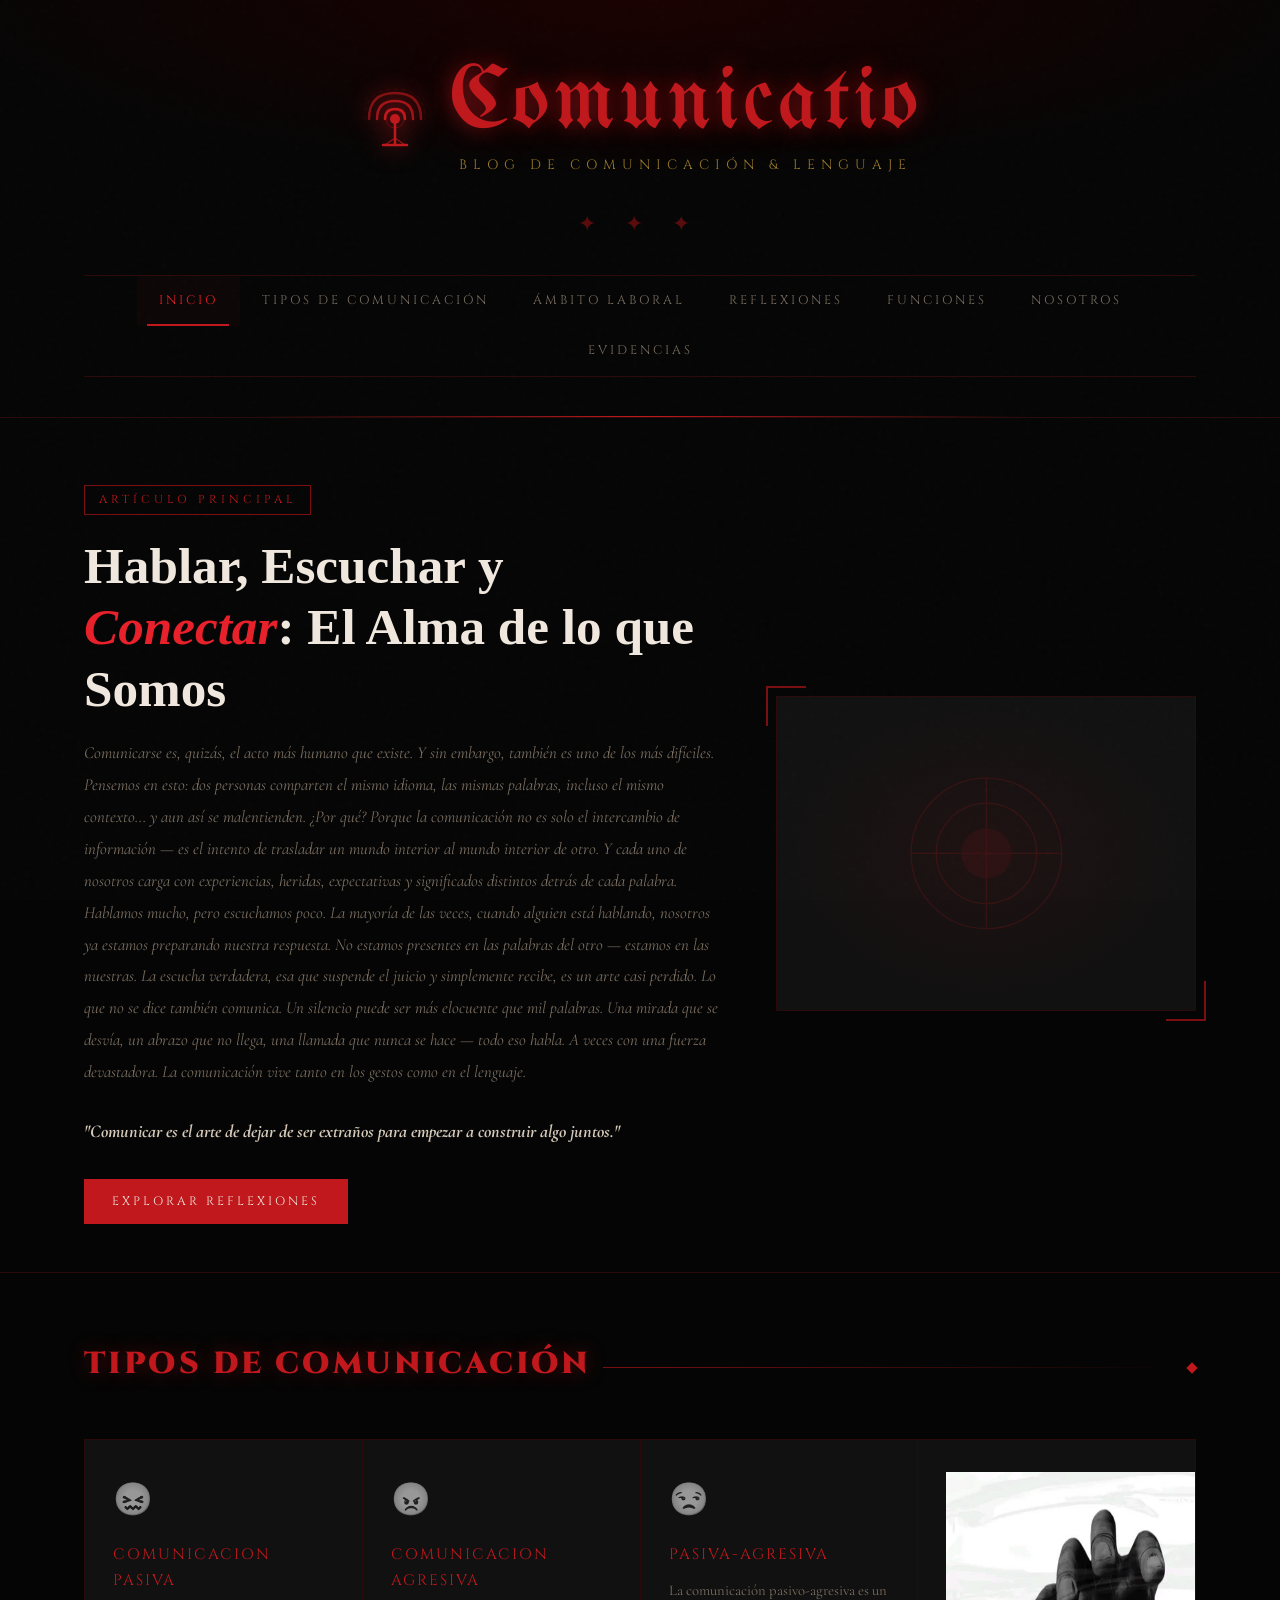
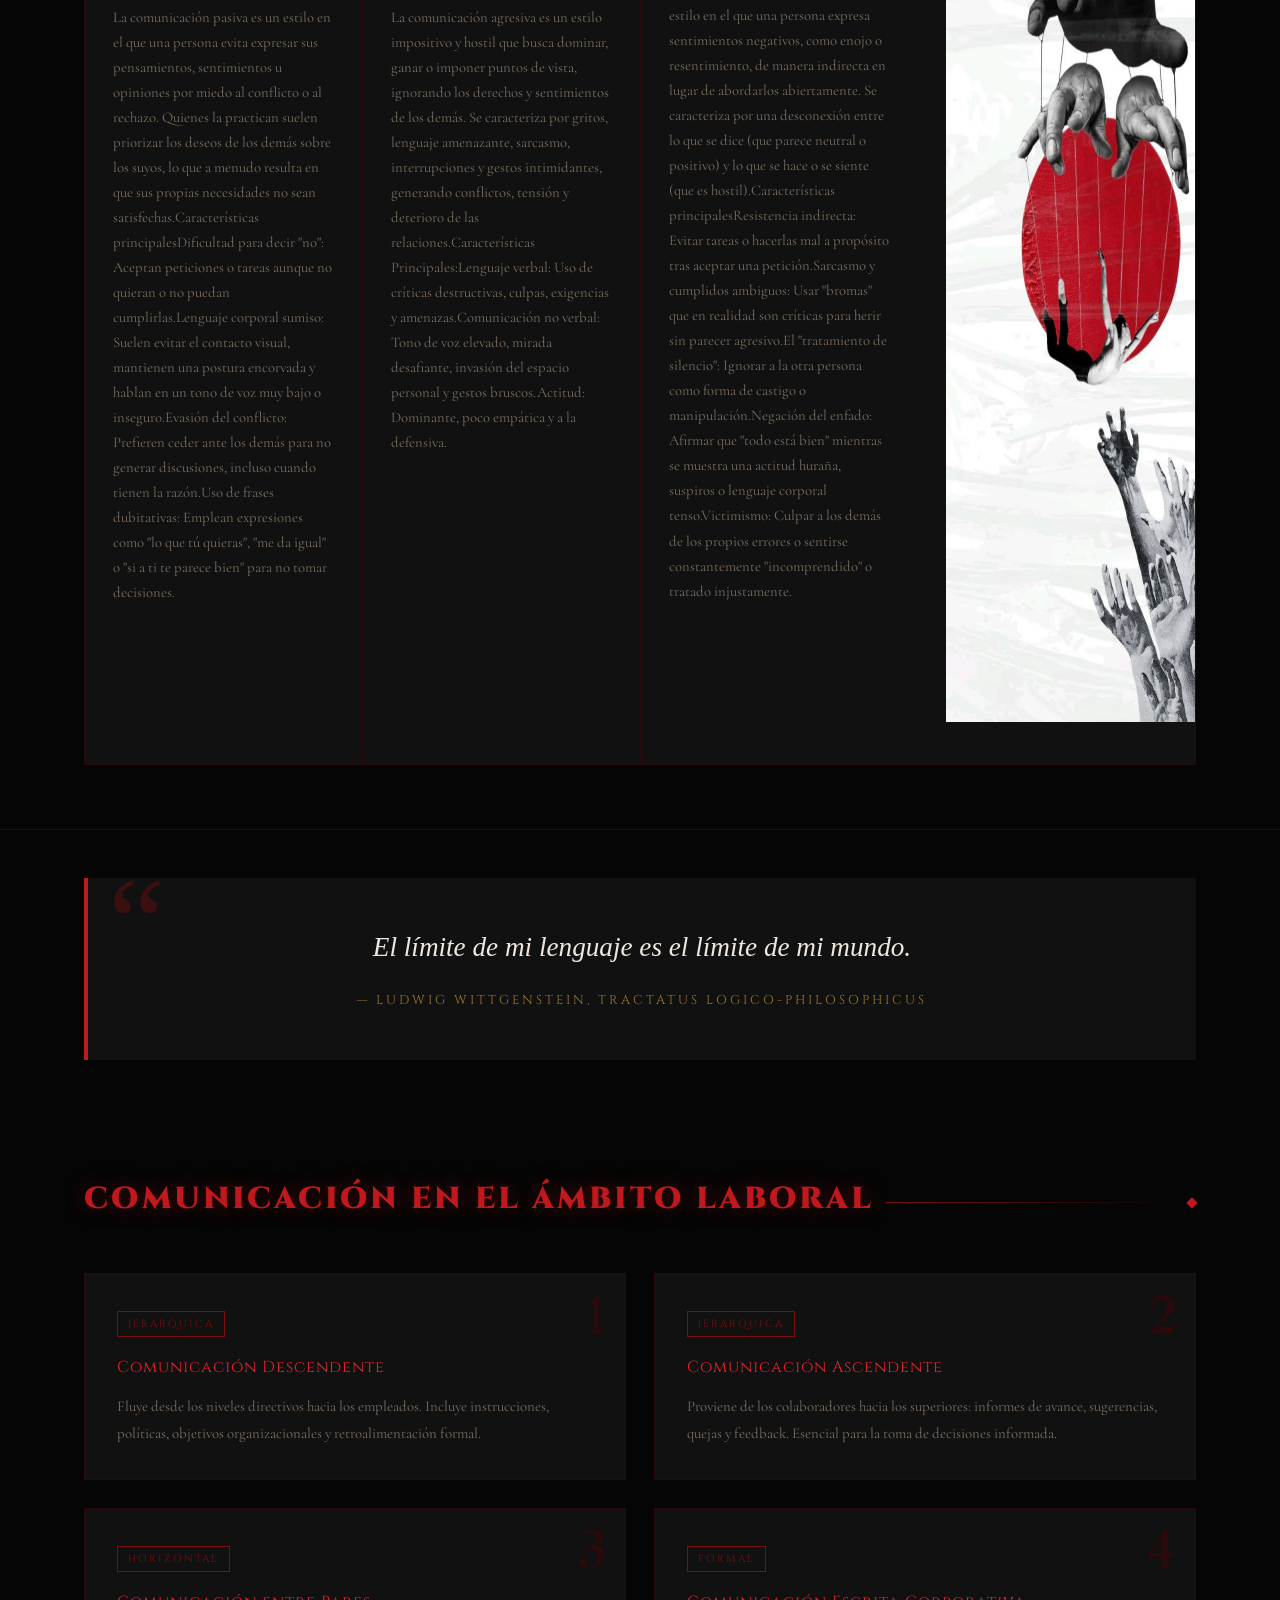
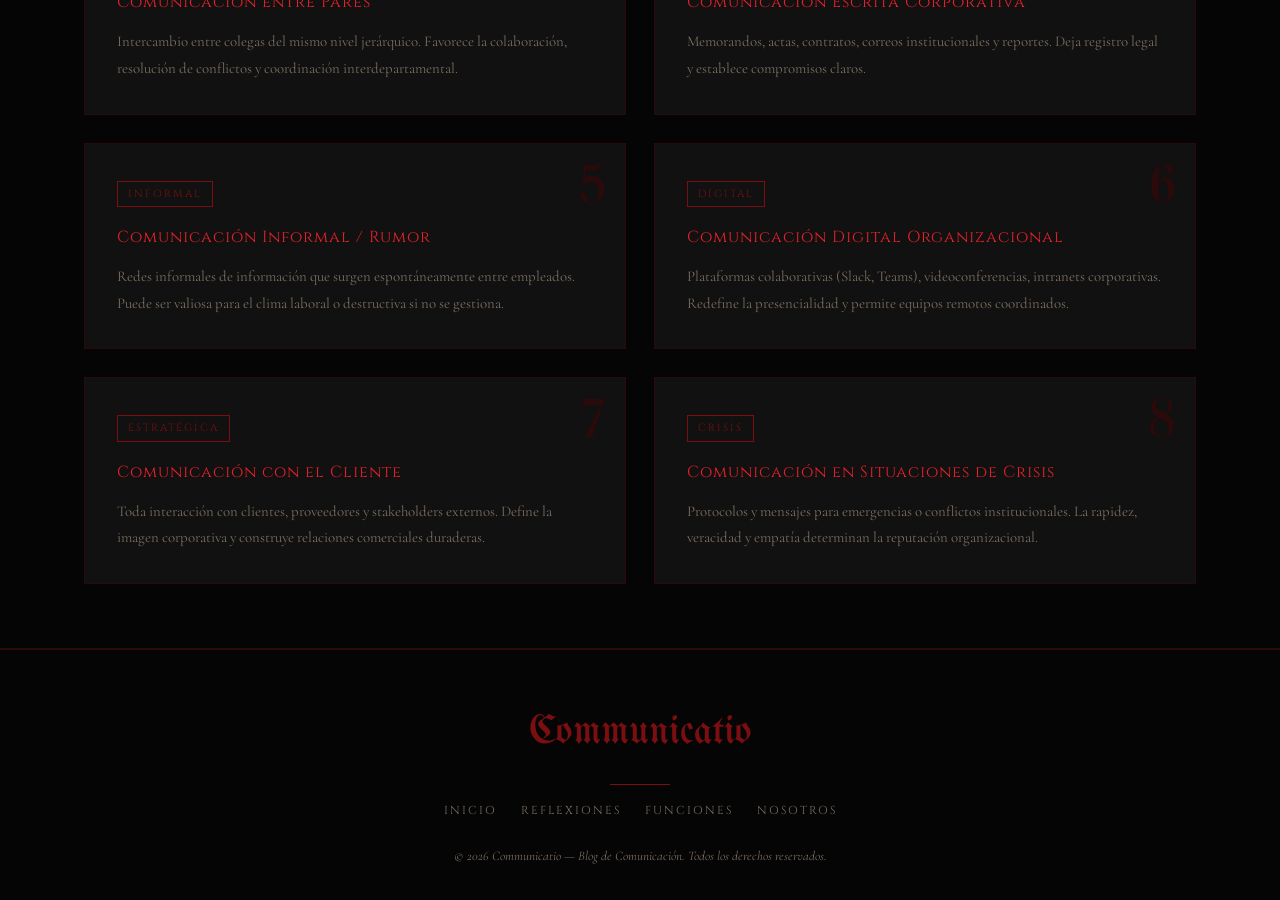
==== commit a83cd718: "otro hijueputa error" ====
--- a/index.html
+++ b/index.html
@@ -5,7 +5,7 @@
   <meta name="viewport" content="width=device-width, initial-scale=1.0"/>
   <title>Communicatio — Blog de Comunicación</title>
   <link href="https://fonts.googleapis.com/css2?family=UnifrakturMaguntia&family=IM+Fell+English:ital@0;1&family=Cinzel:wght@400;600;900&family=Cormorant+Garamond:ital,wght@0,300;0,400;0,600;1,300;1,400&display=swap" rel="stylesheet"/>
-  <link rel="stylesheet" href="/css/style.css">
+  <link rel="stylesheet" href="css/style.css">
   
 </head>
 <body>
@@ -54,9 +54,10 @@
         <span class="hero-tag">Artículo Principal</span>
         <h1 class="hero-title"> Hablar, Escuchar y <em>Conectar</em>: El Alma de lo que Somos</h1>
         <p class="hero-excerpt">
-          Desde que hacíamos dibujos en las cuevas hasta hoy, que nos enviamos mensajes en un segundo, siempre hemos buscado lo mismo: ser comprendidos. Esa necesidad de compartir lo que sentimos y pensamos es, en realidad, lo que nos hace humanos.
-
-          Cuando aprendemos a comunicarnos mejor, no solo hablamos más claro, sino que entendemos mejor el mundo que nos rodea y a las personas que caminan a nuestro lado.
+         Comunicarse es, quizás, el acto más humano que existe. Y sin embargo, también es uno de los más difíciles.
+Pensemos en esto: dos personas comparten el mismo idioma, las mismas palabras, incluso el mismo contexto... y aun así se malentienden. ¿Por qué? Porque la comunicación no es solo el intercambio de información — es el intento de trasladar un mundo interior al mundo interior de otro. Y cada uno de nosotros carga con experiencias, heridas, expectativas y significados distintos detrás de cada palabra.
+Hablamos mucho, pero escuchamos poco. La mayoría de las veces, cuando alguien está hablando, nosotros ya estamos preparando nuestra respuesta. No estamos presentes en las palabras del otro — estamos en las nuestras. La escucha verdadera, esa que suspende el juicio y simplemente recibe, es un arte casi perdido.
+Lo que no se dice también comunica. Un silencio puede ser más elocuente que mil palabras. Una mirada que se desvía, un abrazo que no llega, una llamada que nunca se hace — todo eso habla. A veces con una fuerza devastadora. La comunicación vive tanto en los gestos como en el lenguaje.
         </p>
 
         <strong><em>"Comunicar es el arte de dejar de ser extraños para empezar a construir algo juntos."</em></strong><br><br>
@@ -102,7 +103,7 @@
         <div class="tipo-name">Pasiva-Agresiva</div>
         <p class="tipo-desc">La comunicación pasivo-agresiva es un estilo en el que una persona expresa sentimientos negativos, como enojo o resentimiento, de manera indirecta en lugar de abordarlos abiertamente. Se caracteriza por una desconexión entre lo que se dice (que parece neutral o positivo) y lo que se hace o se siente (que es hostil).Características principalesResistencia indirecta: Evitar tareas o hacerlas mal a propósito tras aceptar una petición.Sarcasmo y cumplidos ambiguos: Usar "bromas" que en realidad son críticas para herir sin parecer agresivo.El "tratamiento de silencio": Ignorar a la otra persona como forma de castigo o manipulación.Negación del enfado: Afirmar que "todo está bien" mientras se muestra una actitud huraña, suspiros o lenguaje corporal tenso.Victimismo: Culpar a los demás de los propios errores o sentirse constantemente "incomprendido" o tratado injustamente.</p>
       </div>
-      <div class="tipo-card"><img src="/img/falling.jpg" width="300" height="850"></p>
+      <div class="tipo-card"><img src="img/falling.jpg" width="300" height="850"></p>
       </div>
  </div>
 </section>
